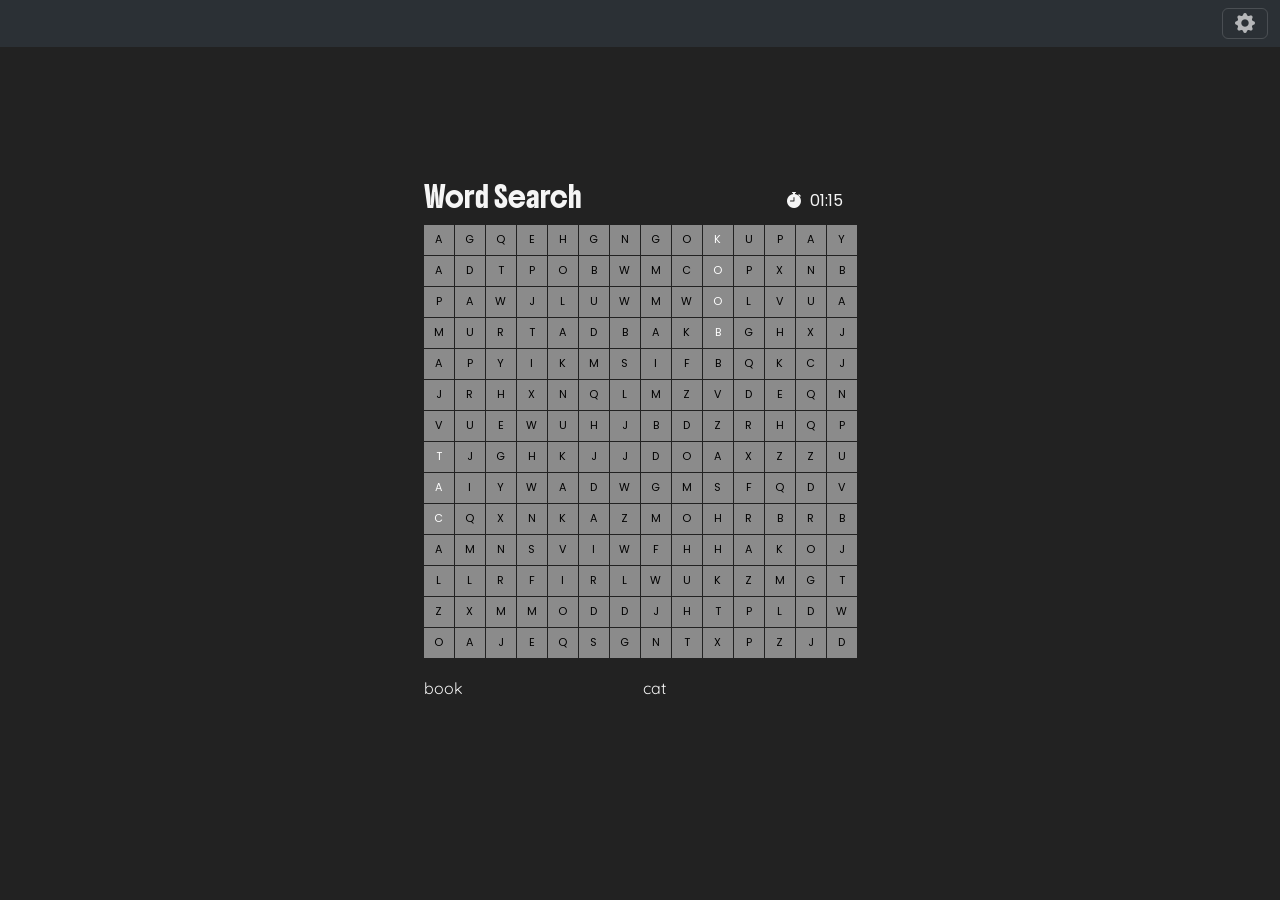
==== index.html @ aeab4b32 "loadingManager callback fn name changed" ====
<!DOCTYPE html>
<html lang="en" data-bs-theme="dark">
<head>
  <meta charset="UTF-8">
  <meta name="viewport" content="width=device-width, initial-scale=1.0">
  <link rel="stylesheet" href="src/lib/bootstrap.min.css">  
  <link rel="stylesheet" href="src/css/index.css">  
  <title>Word Search</title>
</head>
<body>
  <nav class="navbar bg-body-tertiary fixed-top">
    <div class="container-fluid">
      <a class="navbar-brand" href="#"><!--Word Search--></a>
      <button class="navbar-toggler" type="button" data-bs-toggle="offcanvas" data-bs-target="#offcanvasNavbar" aria-controls="offcanvasNavbar" aria-label="Toggle navigation">
        <!--<span class="navbar-toggler-icon"></span>-->
        <i class="bi bi-gear-fill"></i>
      </button>
      <div class="offcanvas offcanvas-end" tabindex="-1" id="offcanvasNavbar" aria-labelledby="offcanvasNavbarLabel">
        <div class="offcanvas-header">
          <h5 class="offcanvas-title" id="offcanvasNavbarLabel">Game Settings</h5>
          <button type="button" class="btn-close" data-bs-dismiss="offcanvas" aria-label="Close"></button>
        </div>
        <div class="offcanvas-body">
          <form id="form-setting">
            <div class="row align-items-center">
              <div class="col-9">
                <label for="range-word-count" class="form-label">No. of words to search:</label>
                <input type="range" class="form-range" min="3" max="9" id="range-word-count">
              </div>
              <div class="col mt-4">
                <input type="text" readonly class="form-control-plaintext" id="label-word-count" value="00">
              </div>
            </div>

            <div class="row align-items-center mt-3">
              <div class="col-9">
                <label for="range-max-length" class="form-label">Words' max length:</label>
                <input type="range" class="form-range" min="3" max="9" id="range-max-length">
              </div>
              <div class="col mt-4">
                <input type="text" readonly class="form-control-plaintext" id="label-max-length" value="00">
              </div>
            </div>

            <div class="row align-items-center mt-3">
              <div class="col-9">
                <label for="range-timer" class="form-label">Timer:</label>
                <input type="range" class="form-range" min="0" max="9" id="range-timer">
              </div>
              <div class="col mt-4">
                <input type="text" readonly class="form-control-plaintext" id="label-timer" value="00">
              </div>
            </div>
            <div class="row justify-content-center mt-3">
              <div class="col-auto">
                <button type="button" class="btn btn-primary" id="btn-reload">Reload Game</button>
              </div>
            </div>
          </form>
      </div>
    </div>
  </nav>

  <div class="d-flex p-2 justify-content-between flex-row" id="title-row">
    <div><h3 class="title">Word Search</h3></div>
    <div id="timer-container" class="d-flex pe-3 flex-row align-items-center invisible">
        <div class="pe-2"><i class="bi bi-stopwatch-fill"></i></div>
        <div id="countdown"></div>
    </div>
  </div>

  <div class="d-flex justify-content-center" id="square-frame-row">
    <section id="square-frame"></section>
  </div>

  <div class="d-flex p-2 justify-content-center" id="word-list-row">
    <section id="section-word-list"></section>
  </div>
  
  <!--Game Interactive Elements-->
  <div id="overlay" class="invisible"></div>
  <div id="loading-div">
    <div class="spinner-grow" role="status">
      <span class="invisible">Loading...</span>
    </div>
  </div>
  <div id="restart-div" class="invisible">
    <h4 id="restart-message"></h4>
    <button type="button" class="btn btn-success">Restart Game</button>
  </div>

  <script type="module" src="src/js/index.js"></script>
</body>
</html>
---- src/css/index.css ----
@import url(../lib/bootstrap.min.css);
@import url("https://cdn.jsdelivr.net/npm/bootstrap-icons@1.11.3/font/bootstrap-icons.min.css");
@import url(base.css);
@import url(fonts.css);
@import url(interaction.css);
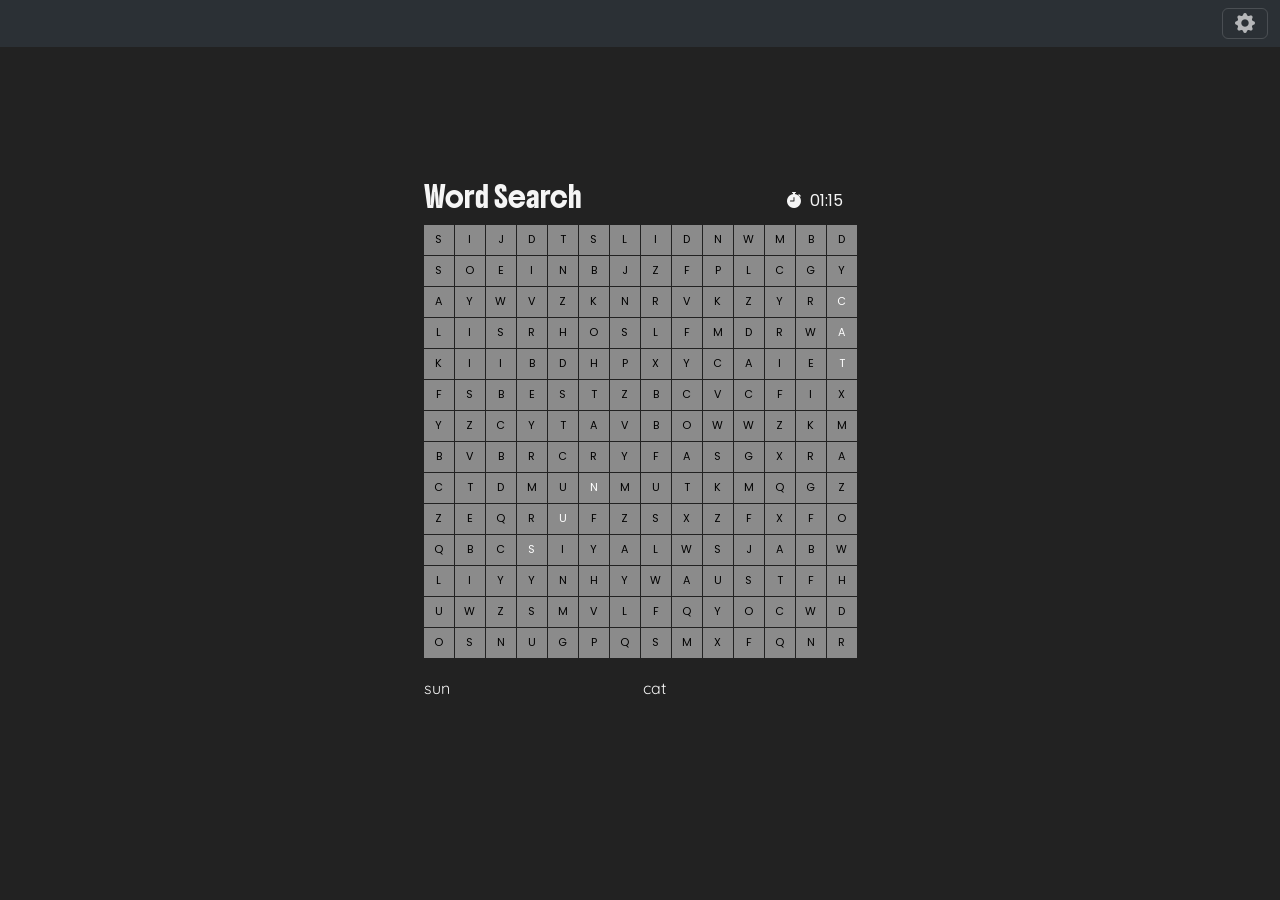
==== commit 6e880e51: "HTML: restart-div with bootstrap d-flex" ====
--- a/index.html
+++ b/index.html
@@ -84,7 +84,7 @@
       <span class="invisible">Loading...</span>
     </div>
   </div>
-  <div id="restart-div" class="invisible">
+  <div class="d-flex flex-column align-items-center invisible" id="restart-div">
     <h4 id="restart-message"></h4>
     <button type="button" class="btn btn-success">Restart Game</button>
   </div>
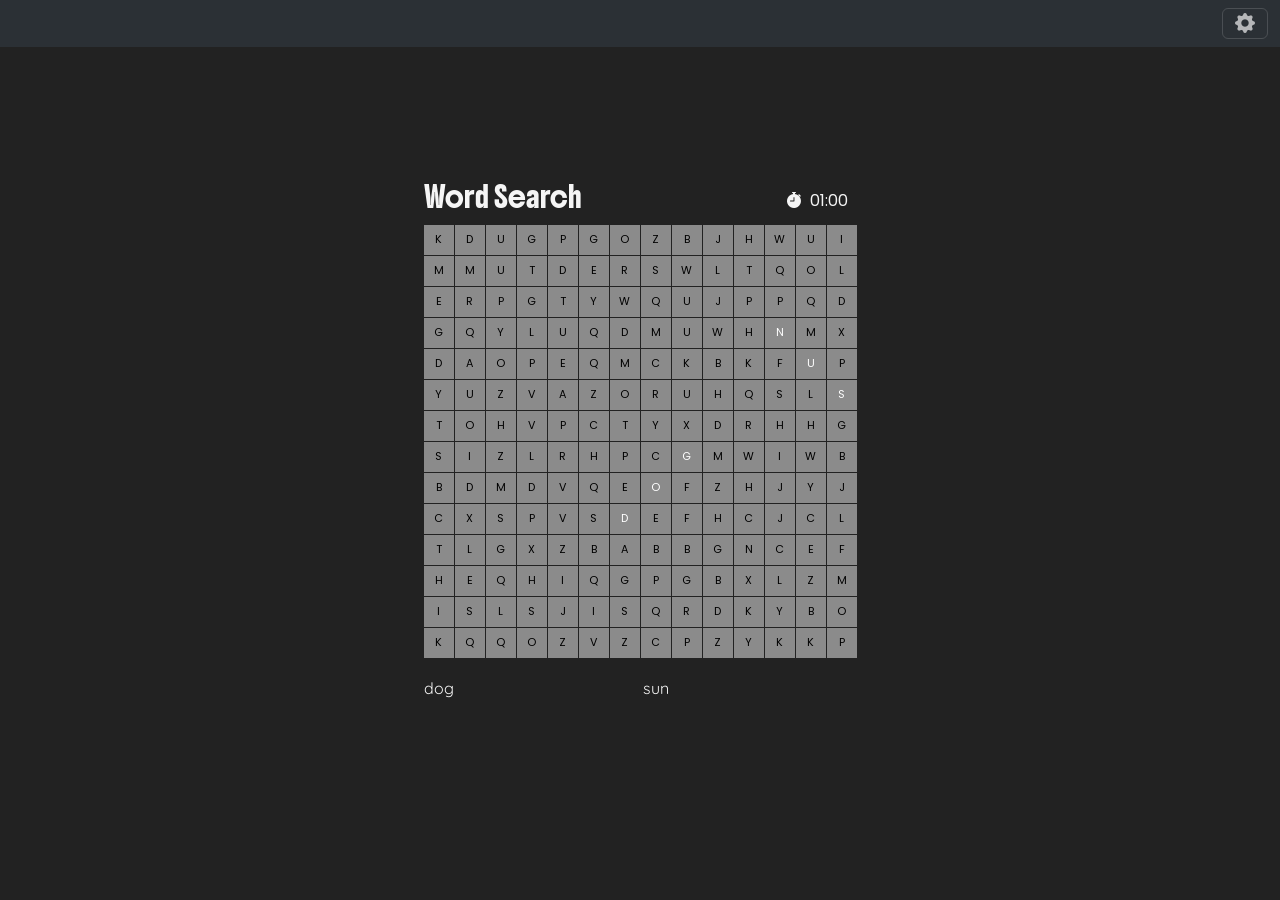
==== commit 64e5ca12: "index.js: DI order changed to avoid long list of callbacks at the end" ====
--- a/index.html
+++ b/index.html
@@ -28,7 +28,7 @@
                 <input type="range" class="form-range" min="3" max="9" id="range-word-count">
               </div>
               <div class="col mt-4">
-                <input type="text" readonly class="form-control-plaintext" id="label-word-count" value="00">
+                <input type="text" readonly class="form-control-plaintext text-center pe-4" id="label-word-count" value="00">
               </div>
             </div>
 
@@ -38,7 +38,7 @@
                 <input type="range" class="form-range" min="3" max="9" id="range-max-length">
               </div>
               <div class="col mt-4">
-                <input type="text" readonly class="form-control-plaintext" id="label-max-length" value="00">
+                <input type="text" readonly class="form-control-plaintext text-center pe-4" id="label-max-length" value="00">
               </div>
             </div>
 
@@ -48,7 +48,7 @@
                 <input type="range" class="form-range" min="0" max="9" id="range-timer">
               </div>
               <div class="col mt-4">
-                <input type="text" readonly class="form-control-plaintext" id="label-timer" value="00">
+                <input type="text" readonly class="form-control-plaintext text-center pe-4" id="label-timer" value="00">
               </div>
             </div>
             <div class="row justify-content-center mt-3">
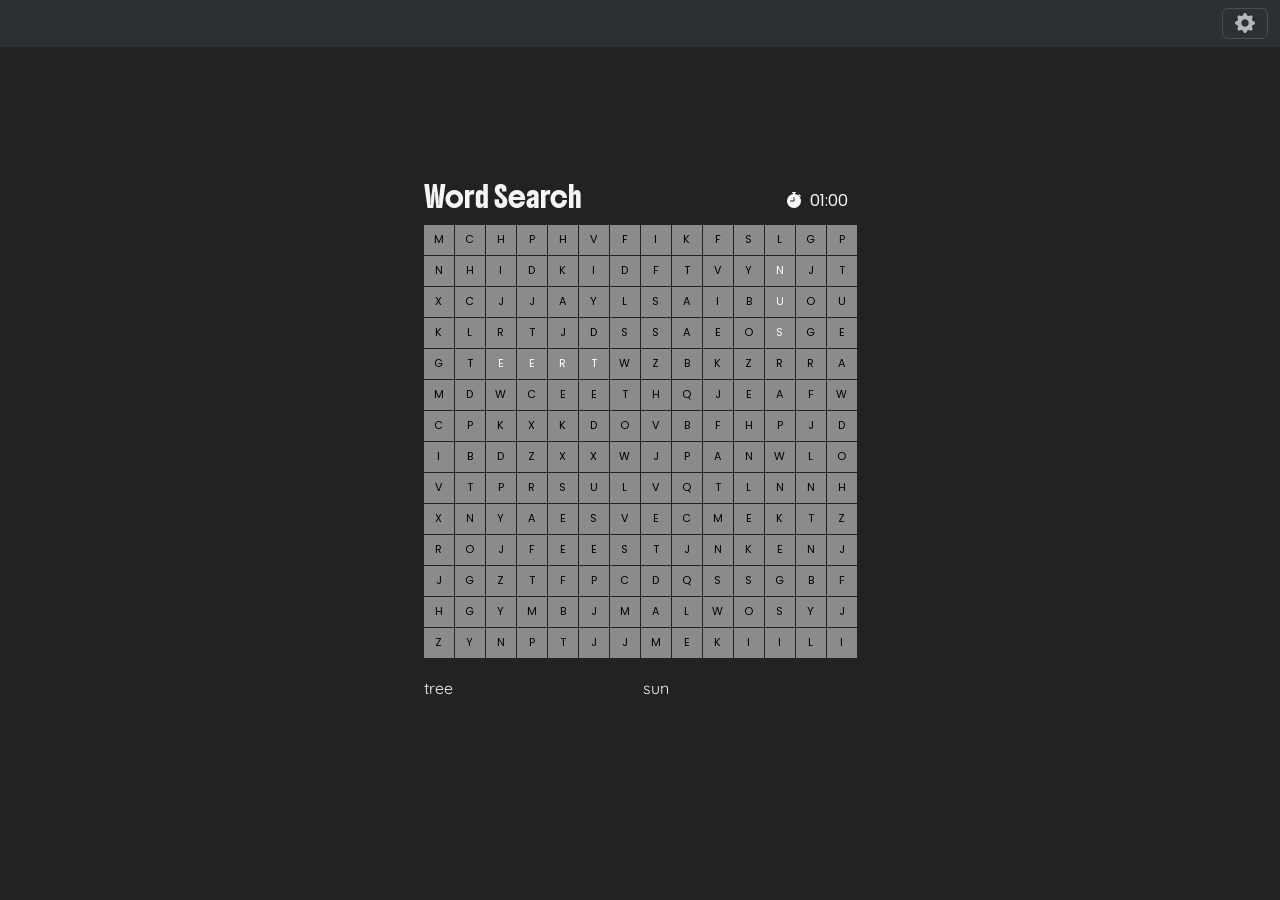
==== commit 77a3e5b6: "dynamically setting #range-max-length, OK" ====
--- a/index.html
+++ b/index.html
@@ -35,7 +35,7 @@
             <div class="row align-items-center mt-3">
               <div class="col-9">
                 <label for="range-max-length" class="form-label">Words' max length:</label>
-                <input type="range" class="form-range" min="3" max="9" id="range-max-length">
+                <input type="range" class="form-range" min="0" max="0" id="range-max-length">
               </div>
               <div class="col mt-4">
                 <input type="text" readonly class="form-control-plaintext text-center pe-4" id="label-max-length" value="00">
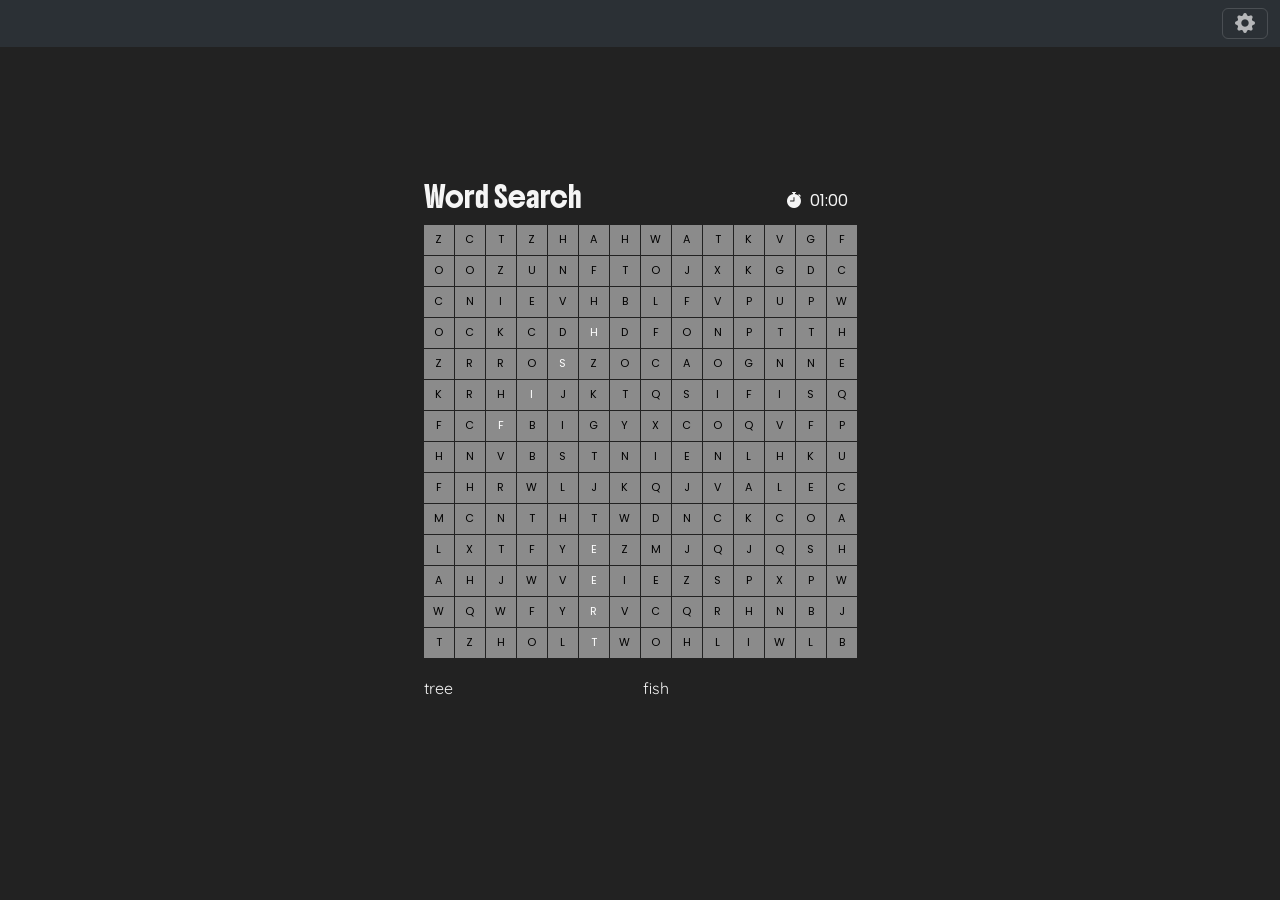
==== commit f2ff9c82: "set HTML attribute with a separate function" ====
--- a/index.html
+++ b/index.html
@@ -25,7 +25,7 @@
             <div class="row align-items-center">
               <div class="col-9">
                 <label for="range-word-count" class="form-label">No. of words to search:</label>
-                <input type="range" class="form-range" min="3" max="9" id="range-word-count">
+                <input type="range" class="form-range" min="2" max="10" id="range-word-count">
               </div>
               <div class="col mt-4">
                 <input type="text" readonly class="form-control-plaintext text-center pe-4" id="label-word-count" value="00">
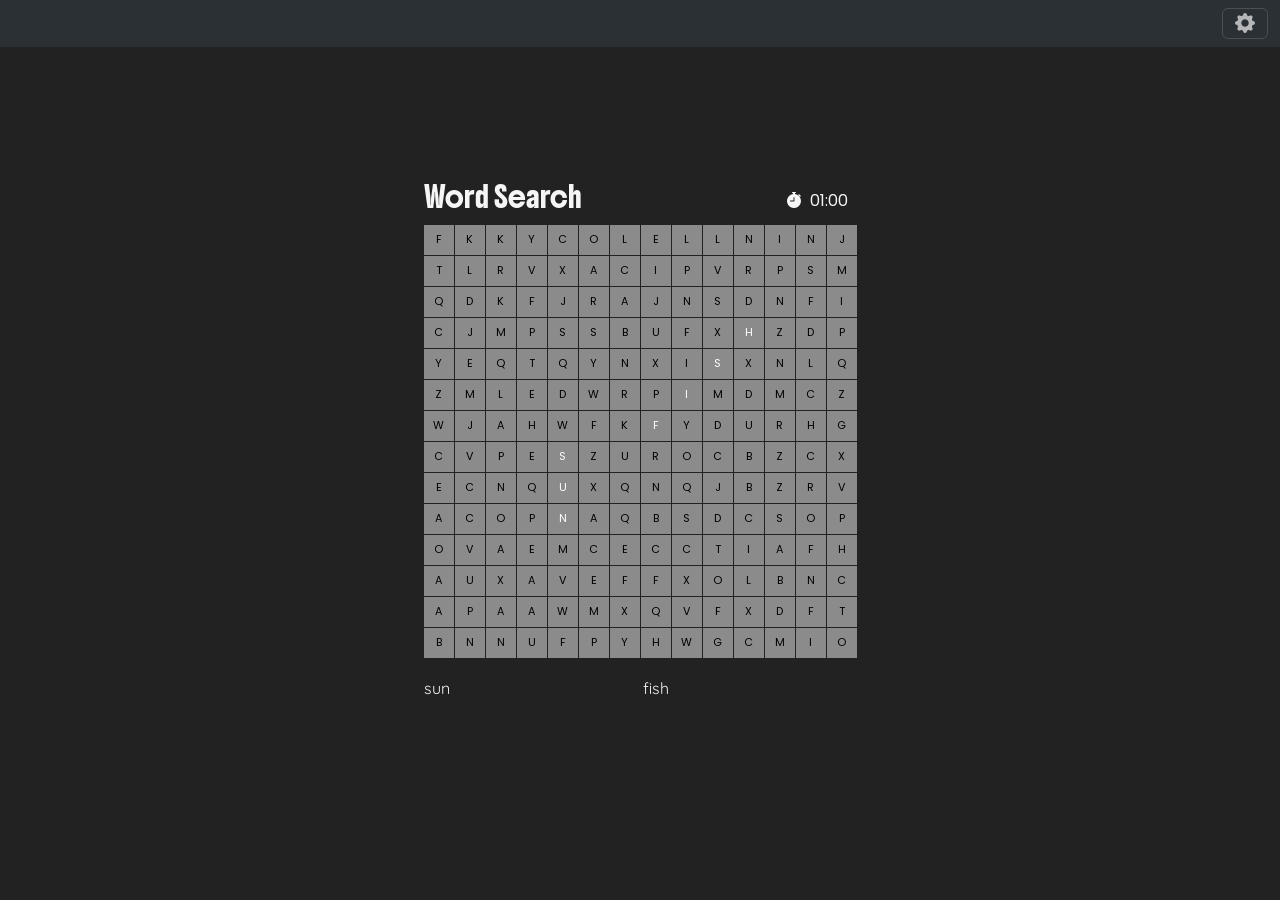
==== commit c19509e2: "set #range-word-count from inputManager" ====
--- a/index.html
+++ b/index.html
@@ -25,7 +25,7 @@
             <div class="row align-items-center">
               <div class="col-9">
                 <label for="range-word-count" class="form-label">No. of words to search:</label>
-                <input type="range" class="form-range" min="2" max="10" id="range-word-count">
+                <input type="range" class="form-range" min="0" max="0" id="range-word-count">
               </div>
               <div class="col mt-4">
                 <input type="text" readonly class="form-control-plaintext text-center pe-4" id="label-word-count" value="00">
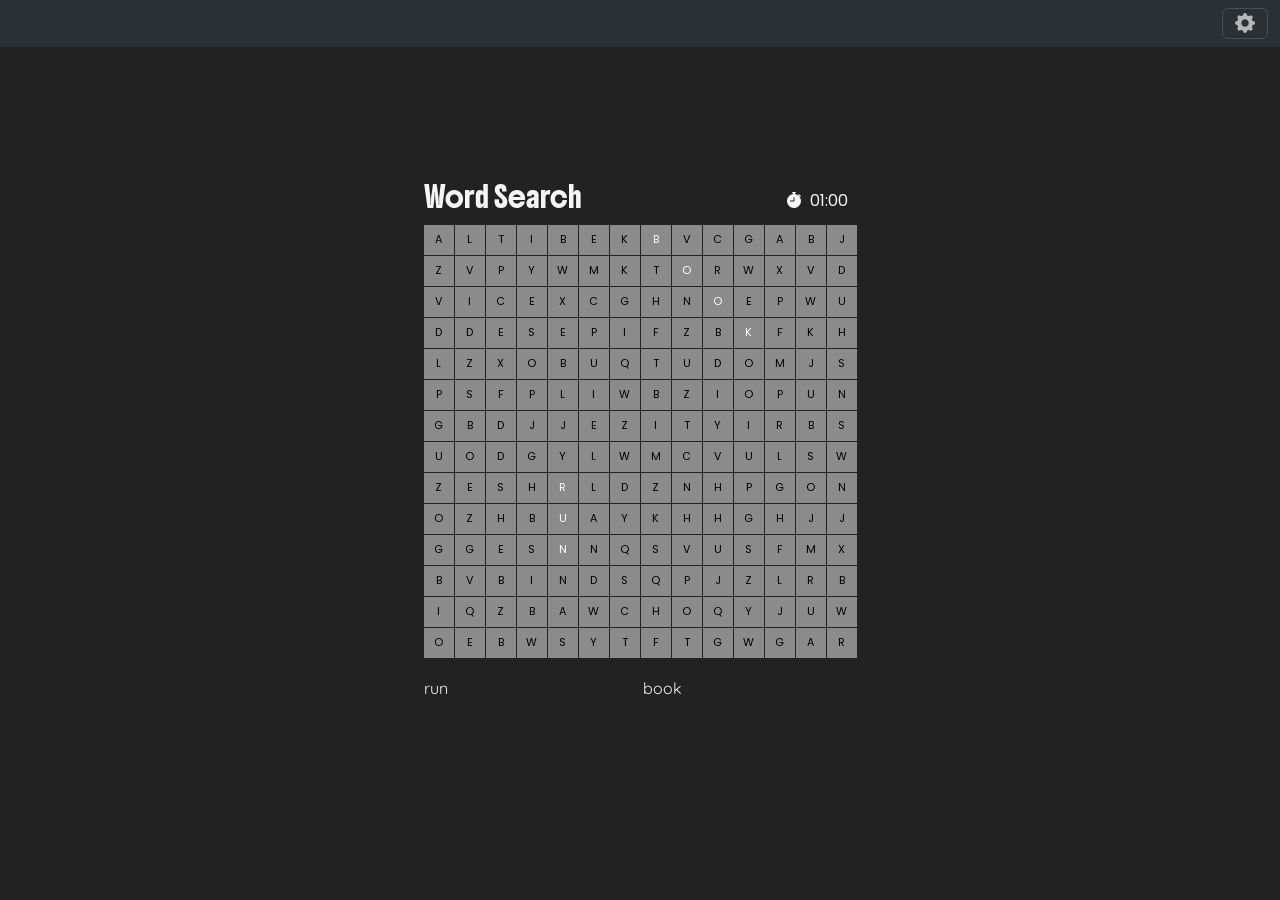
==== commit 13dbb0fc: "HTML, CSS elementIDs, timer -> countdown" ====
--- a/index.html
+++ b/index.html
@@ -44,11 +44,11 @@
 
             <div class="row align-items-center mt-3">
               <div class="col-9">
-                <label for="range-timer" class="form-label">Timer:</label>
-                <input type="range" class="form-range" min="0" max="9" id="range-timer">
+                <label for="range-countdown" class="form-label">Timer:</label>
+                <input type="range" class="form-range" min="0" max="9" id="range-countdown">
               </div>
               <div class="col mt-4">
-                <input type="text" readonly class="form-control-plaintext text-center pe-4" id="label-timer" value="00">
+                <input type="text" readonly class="form-control-plaintext text-center pe-4" id="label-countdown" value="00">
               </div>
             </div>
             <div class="row justify-content-center mt-3">
@@ -63,7 +63,7 @@
 
   <div class="d-flex p-2 justify-content-between flex-row" id="title-row">
     <div><h3 class="title">Word Search</h3></div>
-    <div id="timer-container" class="d-flex pe-3 flex-row align-items-center invisible">
+    <div id="countdown-container" class="d-flex pe-3 flex-row align-items-center invisible">
         <div class="pe-2"><i class="bi bi-stopwatch-fill"></i></div>
         <div id="countdown"></div>
     </div>
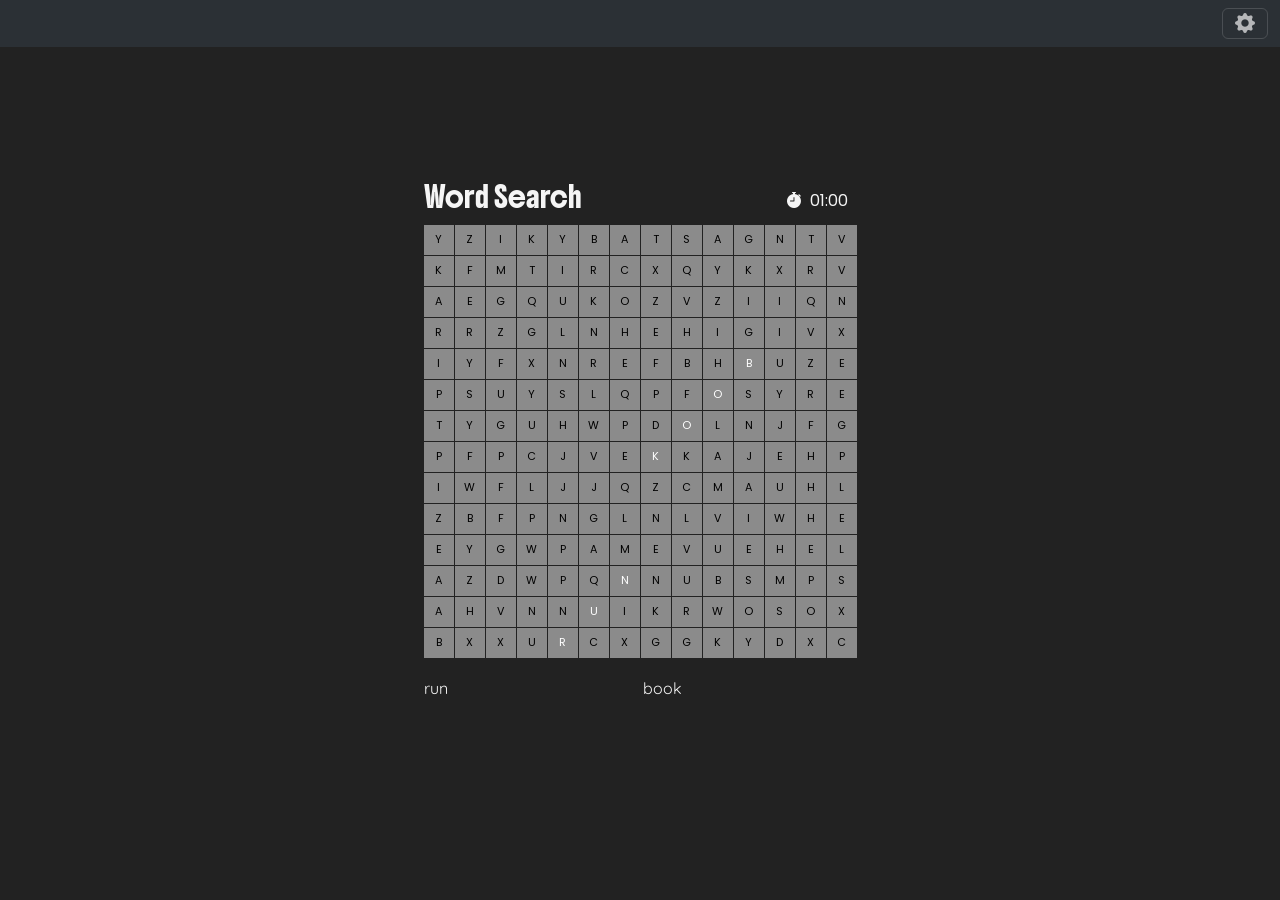
==== commit c9b8d58a: "setting form -> countdown : off is shown when input is zero" ====
--- a/index.html
+++ b/index.html
@@ -44,7 +44,7 @@
 
             <div class="row align-items-center mt-3">
               <div class="col-9">
-                <label for="range-countdown" class="form-label">Timer:</label>
+                <label for="range-countdown" class="form-label">Countdown:</label>
                 <input type="range" class="form-range" min="0" max="9" id="range-countdown">
               </div>
               <div class="col mt-4">
